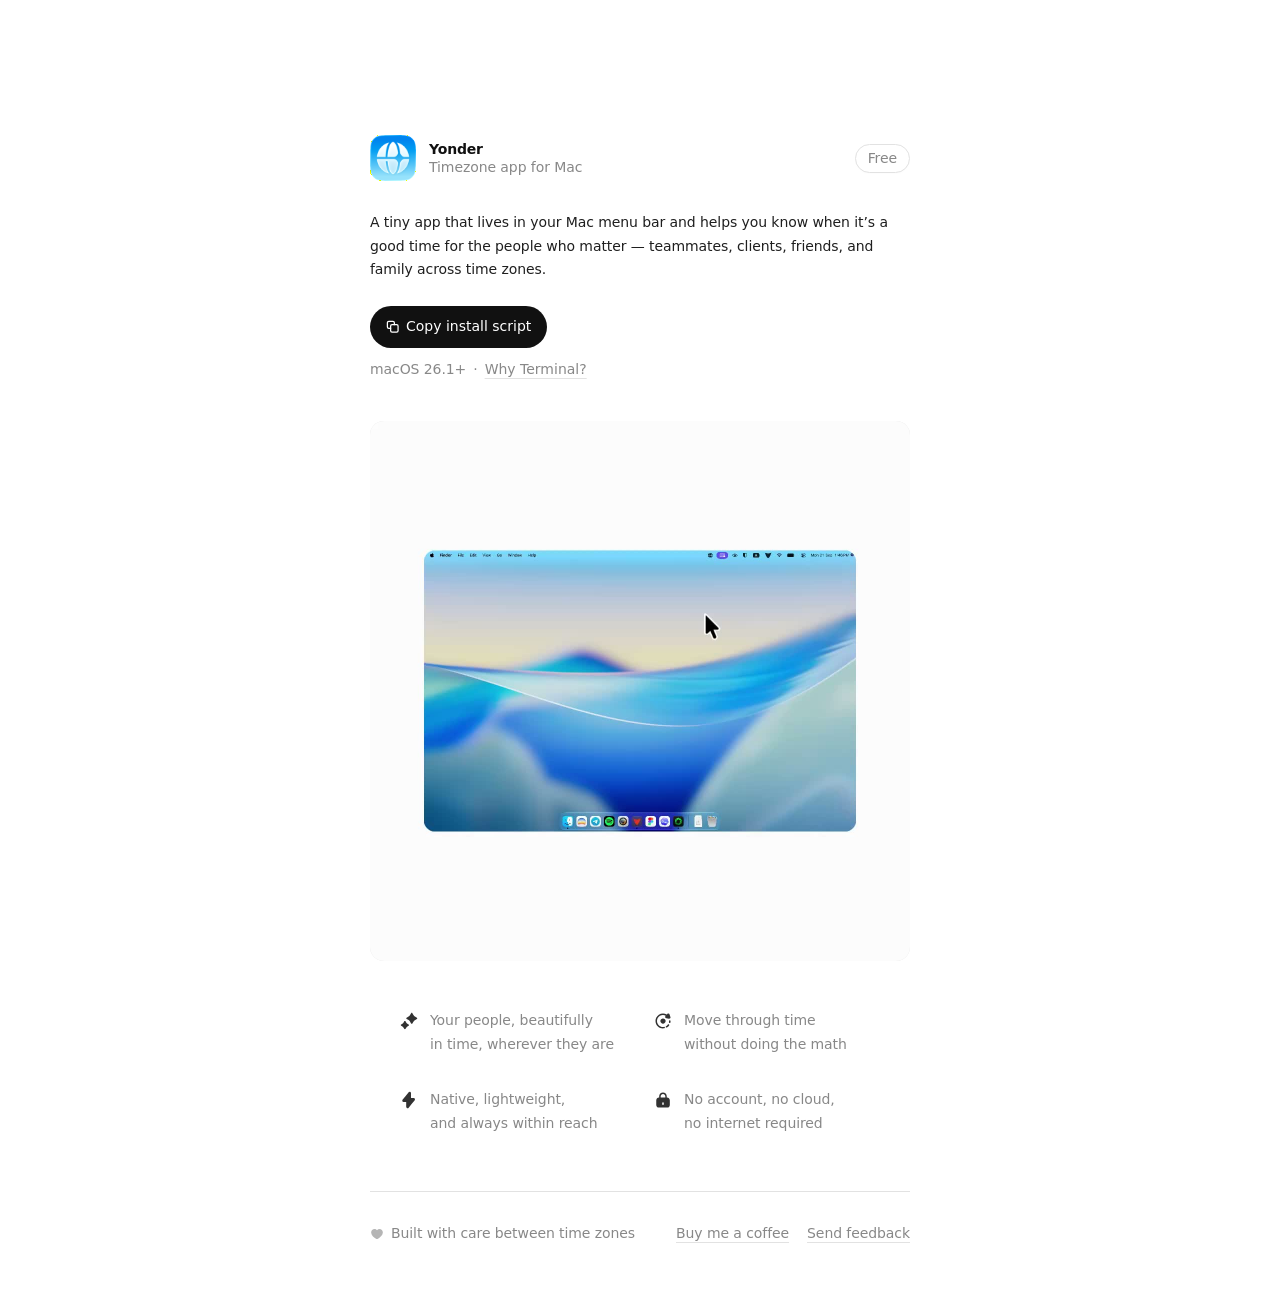
==== index.html @ a7ecd8b9 "Replace landing with portfolio-style design and optimized demo" ====
<!DOCTYPE html>
<html lang="en" data-feed="filled" data-links="inline" data-cw="same" data-personality="sprinkled">
<head>
<meta charset="UTF-8" />
<meta name="viewport" content="width=device-width, initial-scale=1" />
<title>Yonder — timezone app for Mac</title>
<meta name="description" content="A tiny app that lives in your Mac menu bar and helps you know when it's a good time for the people who matter — teammates, clients, friends, and family across time zones." />

<!-- Open Graph -->
<meta property="og:type" content="website" />
<meta property="og:title" content="Yonder — timezone app for Mac" />
<meta property="og:description" content="World clocks, made beautiful and human. Native Mac menu bar app for staying in sync across time zones." />
<meta property="og:image" content="web-preview.png" />
<meta property="og:image:width" content="1200" />
<meta property="og:image:height" content="630" />

<!-- Twitter / X card -->
<meta name="twitter:card" content="summary_large_image" />
<meta name="twitter:title" content="Yonder — timezone app for Mac" />
<meta name="twitter:description" content="World clocks, made beautiful and human. Native Mac menu bar app for staying in sync across time zones." />
<meta name="twitter:image" content="web-preview.png" />
<link rel="icon" href="logo.png" type="image/png" />
<link rel="stylesheet" href="alternative.css?v=12" />
<script>document.documentElement.classList.add("js");</script>
</head>
<body>
<main class="page" data-screen-label="Yonder">
<div class="col">
<header class="id reveal">
<div class="avatar-wrap"><img class="avatar yonder-icon" src="logo.png" width="46" height="46" alt="" /></div>
<div class="id-text"><h1 class="id-name">Yonder</h1><span class="id-role">Timezone app for Mac</span></div>
<span class="price-chip" aria-label="Free app">Free</span>
</header>
<section class="intro reveal" data-delay="60">
<p>A tiny app that lives in your Mac menu bar and helps you know when it’s a good time for the people who matter — teammates, clients, friends, and family across time zones.</p>
<div class="contact">
<button class="btn install-copy" id="brew-pill-hero" aria-label="Copy Yonder install script" aria-describedby="install-help"><span class="install-icon" aria-hidden="true"><svg class="copy-icon" viewBox="0 0 14 14" fill="none" stroke="currentColor" stroke-width="1.35" stroke-linecap="round" stroke-linejoin="round"><rect x="5" y="5" width="8" height="8" rx="1.5"/><path d="M9 5V3a1.5 1.5 0 0 0-1.5-1.5H3A1.5 1.5 0 0 0 1.5 3v4.5A1.5 1.5 0 0 0 3 9h2"/></svg><svg class="terminal-icon" viewBox="0 0 16 16" fill="none" stroke="currentColor" stroke-width="1.4" stroke-linecap="round" stroke-linejoin="round"><rect x="1.5" y="2.5" width="13" height="11" rx="2"/><path d="m4 6 2 2-2 2m4 0h3"/></svg></span><span id="copy-label">Copy install script</span></button>

</div>
<div class="install-help" id="install-help"><span>macOS 26.1+</span><span class="install-meta-divider" aria-hidden="true">·</span><span class="install-tip-host tip-host"><button class="install-tip-trigger" id="install-tip-trigger" type="button" aria-expanded="false" aria-controls="install-tip">Why Terminal?</button><span class="tip install-tip" id="install-tip" role="tooltip" aria-hidden="true"><span class="tip-line">Installs Yonder directly</span><span class="tip-line">and verifies the download</span></span></span></div>
<p class="sr-only" id="copy-status" role="status" aria-live="polite"></p>
<pre class="install-fallback" id="install-fallback" hidden tabindex="0" aria-label="Installation script"></pre>
</section>
</div>
<section class="feed-wrap reveal" data-delay="140" aria-label="Yonder in action">
<div class="thumb yonder-demo"><video id="yonder-demo" muted loop playsinline preload="none" poster="alternative-assets/poster.jpg?v=2" width="1080" height="1080" ><source data-src="alternative-assets/yonder-demo.mp4?v=3" type="video/mp4" /></video><button class="video-control" id="video-control" type="button" aria-label="Pause video"><span class="video-control-disc" aria-hidden="true"><svg class="pause-icon" viewBox="0 0 24 24" fill="currentColor"><rect x="7" y="5" width="3.5" height="14" rx="1"/><rect x="13.5" y="5" width="3.5" height="14" rx="1"/></svg><svg class="play-icon" viewBox="0 0 24 24" fill="currentColor"><path d="m8.5 5 10.5 7-10.5 7Z"/></svg></span></button></div>
</section>
<section class="col yonder-qualities" id="features" aria-label="Features">
<div class="yonder-quality"><svg class="feature-icon feature-icon--sparkles" viewBox="0 0 24 24" fill="none" aria-hidden="true"><g class="sparkle sparkle-0"><path d="M15.6 15.7C15.2 15.7 14.9 15.5 14.7 15.2L13.5 13.1C13 12 12 11 10.9 10.4L8.80005 9.2C8.50005 9.1 8.30005 8.7 8.30005 8.4C8.30005 8 8.50005 7.7 8.80005 7.5L10.9 6.3C12 5.7 13 4.8 13.6 3.6L14.8 1.5C14.9 1.2 15.3 1 15.6 1C16 1 16.3 1.2 16.5 1.5L17.7 3.6C18.3 4.7 19.3 5.7 20.4 6.3L22.5 7.5C22.8 7.7 23 8 23 8.4C23 8.8 22.8 9.1 22.5 9.3L20.4 10.5C19.3 11.1 18.3 12.1 17.7 13.2L16.5 15.3C16.3 15.5 16 15.7 15.6 15.7Z" fill="black"/></g><g class="sparkle sparkle-1"><path d="M6.5 22.9998C6.1 22.9998 5.8 22.7998 5.6 22.4998L5 21.2998C4.5 20.2998 3.7 19.4998 2.7 18.9998L1.5 18.3998C1.2 18.1998 1 17.7998 1 17.4998C1 17.0998 1.2 16.7998 1.5 16.5998L2.7 15.9998C3.7 15.4998 4.5 14.6998 5 13.6998L5.6 12.4998C6 11.8998 7 11.8998 7.4 12.4998L8 13.6998C8.5 14.6998 9.3 15.4998 10.3 15.9998L11.5 16.5998C11.8 16.7998 12 17.0998 12 17.4998C12 17.8998 11.8 18.1998 11.5 18.3998L10.4 18.9998C9.4 19.4998 8.6 20.2998 8.1 21.2998L7.5 22.4998C7.2 22.7998 6.9 22.9998 6.5 22.9998Z" fill="black"/></g></svg><p>Your people, beautifully<br> in time, wherever they are</p></div>
<div class="yonder-quality"><svg class="feature-icon feature-icon--time" viewBox="0 0 24 24" fill="none" aria-hidden="true"><g class="time-orbit"><path d="M19.9 9.0001C20 9.0001 20.1 9.0001 20.2 9.0001C20.7 9.0001 21.2 8.8001 21.6 8.4001C22 7.9001 22.1 7.3001 21.9 6.6001L20.8 3.2001C20.6 2.6001 20.1 2.1001 19.4 2.0001C18.8 1.9001 18.1 2.1001 17.7 2.6001L17.1 3.3001C15.5 2.5001 13.8 2.0001 12 2.0001C6.5 2.0001 2 6.5001 2 12.0001C2 17.5001 6.5 22.0001 12 22.0001C12.6 22.0001 13.2 21.9001 13.8 21.8001C14.3 21.7001 14.7 21.2001 14.6 20.6001C14.5 20.1001 14 19.7001 13.4 19.8001C13 20.0001 12.5 20.0001 12 20.0001C7.6 20.0001 4 16.4001 4 12.0001C4 7.6001 7.6 4.0001 12 4.0001C13.3 4.0001 14.6 4.3001 15.7 4.9001L15.3 5.4001C14.9 5.9001 14.7 6.6001 15 7.2001C15.3 7.8001 15.8 8.3001 16.4 8.4001L19.9 9.0001Z" fill="black"/><path d="M20.9999 11C20.3999 11 19.9999 11.4 19.9999 12C19.9999 12.5 19.9999 13 19.8999 13.5C19.7999 14 20.1999 14.6 20.6999 14.7C20.7999 14.7 20.7999 14.7 20.8999 14.7C21.3999 14.7 21.7999 14.4 21.8999 13.9C21.9999 13.3 22.0999 12.7 22.0999 12.1C21.9999 11.4 21.5999 11 20.9999 11Z" fill="black"/><path d="M18.5 16.6001C17.9 17.5001 17 18.3001 16 18.9001C15.5 19.2001 15.4 19.8001 15.7 20.3001C15.9 20.6001 16.2 20.8001 16.6 20.8001C16.8 20.8001 17 20.8001 17.1 20.7001C18.3 20.0001 19.4 19.0001 20.2 17.9001C20.5 17.4001 20.4 16.8001 20 16.5001C19.5 16.0001 18.9 16.1001 18.5 16.6001Z" fill="black"/></g><path d="M12 15.5C13.933 15.5 15.5 13.933 15.5 12C15.5 10.067 13.933 8.5 12 8.5C10.067 8.5 8.5 10.067 8.5 12C8.5 13.933 10.067 15.5 12 15.5Z" fill="black"/></svg><p>Move through time<br> without doing the math</p></div>
<div class="yonder-quality"><svg class="feature-icon feature-icon--flash" viewBox="0 0 24 24" fill="none" aria-hidden="true"><g class="flash-bolt"><path fill-rule="evenodd" clip-rule="evenodd" d="M14.6525 2.81776C14.6525 1.99328 14.155 1.34074 13.475 1.09898C12.8099 0.862554 12.0043 1.04272 11.521 1.71456L8.88041 4.991L6.73184 7.59138L3.34108 11.8102C3.31464 11.8431 3.29032 11.8776 3.26825 11.9136C2.91604 12.4874 2.94168 13.1651 3.16623 13.6773C3.39716 14.2041 3.93231 14.7392 4.73551 14.7392H8.24521V21.1538C8.24521 21.9993 8.76193 22.6335 9.43913 22.8818C10.084 23.1182 10.8382 22.9996 11.4143 22.5303C11.4696 22.4852 11.52 22.4343 11.5645 22.3785L16.2753 16.4718L18.3212 13.9718L18.3349 13.9546L19.6673 12.2512C19.6906 12.2215 19.7122 12.1904 19.732 12.1582C20.0842 11.5843 20.0585 10.9066 19.834 10.3944C19.603 9.86766 19.0679 9.3325 18.2647 9.3325H14.6525V2.81776Z" fill="black"/></g></svg><p>Native, lightweight,<br> and always within reach</p></div>
<div class="yonder-quality"><svg class="feature-icon feature-icon--lock" viewBox="0 0 24 24" fill="none" aria-hidden="true"><g class="lock-body"><path d="M17.4 8.5H17V7.1C17.1 4.3 14.8 2 12 2C9.2 2 6.9 4.3 6.9 7.1V8.6H6.6C4.6 8.6 3 10.2 3 12.2V18.5C3 20.5 4.6 22.1 6.6 22.1H17.5C19.5 22.1 21.1 20.5 21.1 18.5V12.2C21 10.1 19.4 8.5 17.4 8.5ZM8.9 7.1C8.9 5.4 10.3 4 12 4C13.7 4 15.1 5.4 15.1 7.1V8.6H8.9V7.1Z" fill="black"/><g class="lock-key"><path d="M12 18.7001C11.4 18.7001 11 18.3001 11 17.7001V16.1001C11 15.5001 11.4 15.1001 12 15.1001C12.6 15.1001 13 15.5001 13 16.1001V17.7001C13 18.3001 12.6 18.7001 12 18.7001Z" fill="white"/></g></g></svg><p>No account, no cloud,<br> no internet required</p></div>
</section>
<footer class="foot reveal" data-delay="180"><div class="foot-row"><span class="foot-note"><span class="foot-heart" aria-hidden="true"></span>Built with care between time zones</span><nav class="foot-links"><a href="https://web.tribute.tg/d/KLr" target="_blank" rel="noopener">Buy me a coffee</a><a href="mailto:yonder.app@proton.me?subject=Yonder%20feedback">Send feedback</a></nav></div></footer>
</main>
<script defer src="alternative-analytics.js?v=1"></script>
<script defer src="alternative.js?v=12"></script>
</body></html>
---- alternative.css ----
/* Yonder: portfolio typography and interactions, without unused portfolio surfaces. */
:root{--bg:#ffffff;--ink:#111111;--muted:#888888;--line:#e2e2e2;--fs:14px;--col:540px;--feed-w:1200px;--hero-w:calc(var(--feed-w) * 0.85);--pad:24px;--r:14px;--ease:cubic-bezier(.32,.72,.32,1);--font:ui-sans-serif, system-ui, -apple-system, "Segoe UI", sans-serif;--mono:ui-monospace, "SF Mono", "JetBrains Mono", Menlo, Consolas, monospace}
.tip-host{display:inline-block;position:relative}
.tip{position:absolute;bottom:calc(100% + 6px);left:50%;transform:translateX(-50%) translateY(4px);background:var(--ink);color:var(--bg);padding:3px 9px;border-radius:6px;font-size:.857em;width:max-content;text-align:left;opacity:0;pointer-events:none;transition:opacity .15s, transform .15s;z-index:20;line-height:1.5}
.tip-line{display:block;white-space:nowrap}
*{box-sizing:border-box}
html{-webkit-text-size-adjust:100%;overflow-x:clip}
body{margin:0;overflow-x:clip;background:var(--bg);color:var(--ink);font-family:var(--font);font-size:var(--fs);line-height:1.68;font-weight:400;letter-spacing:-0.006em;-webkit-font-smoothing:antialiased;text-rendering:optimizeLegibility;text-wrap:pretty}
::selection{background:color-mix(in srgb, var(--ink) 10%, transparent)}
a{color:inherit}
:where(a, button):focus-visible{outline:2px solid var(--ink);outline-offset:3px}
.page{width:100%;max-width:var(--feed-w);margin-inline:auto;padding:clamp(88px, 15vh, 168px) var(--pad) 0}
.col{max-width:var(--col);margin-inline:auto}
.id{display:flex;align-items:center;gap:13px;margin-bottom:30px}
.avatar-wrap{position:relative;flex:none}
.avatar{width:46px;height:46px;border-radius:50%;object-fit:cover;background:var(--line);display:block;box-shadow:0 0 0 .5px var(--line), 0 1px 2px rgba(0,0,0,.05)}
.id-text{display:flex;flex-direction:column;gap:0;line-height:1.3}
.id-name{margin:0;font-size:var(--fs);font-weight:600;letter-spacing:-0.012em;white-space:nowrap}
.id-role{color:var(--muted);overflow:hidden;height:1.3em}
.intro{display:flex;flex-direction:column;gap:17px}
.intro p{margin:0}
.intro p.lead{color:var(--ink)}
.intro p:not(.lead){color:color-mix(in oklab, var(--ink) 86%, var(--muted))}
.contact{margin-top:24px;display:flex;align-items:center;gap:12px;flex-wrap:wrap}
.btn{appearance:none;font:inherit;font-weight:500;color:var(--bg);background:var(--ink);border:0;border-radius:999px;padding:9px 16px;cursor:pointer;display:inline-flex;align-items:center;gap:7px;text-decoration:none;white-space:nowrap;transition:transform .14s var(--ease), background .18s}
.btn:hover{background:color-mix(in oklab, var(--ink) 88%, black)}
.btn:active{transform:scale(.97)}
.thumb{width:100%;aspect-ratio:4/3;max-width:var(--hero-w);margin-inline:auto;border-radius:var(--r);background:repeating-linear-gradient(135deg,
      color-mix(in oklab, var(--ink) 3.5%, transparent) 0 1px,
      transparent 1px 11px),
    var(--line);border:none;display:flex;align-items:center;justify-content:center;color:var(--muted);font-family:var(--mono);letter-spacing:0.02em;overflow:hidden;transition:transform .25s var(--ease), box-shadow .25s var(--ease)}
.foot{display:flex;flex-direction:column;gap:18px;max-width:var(--col);margin-inline:auto}
.foot-row{display:flex;align-items:center;justify-content:space-between;gap:16px}
.foot-links{display:flex;gap:18px;flex-wrap:wrap;align-items:center}
.foot-links a:hover{color:var(--ink);text-decoration-color:var(--ink)}
@media (prefers-reduced-motion: no-preference){
.js .reveal{opacity:0;transform:translateY(8px)}
.js .reveal.in{opacity:1;transform:none;transition:opacity .6s var(--ease), transform .6s var(--ease)}
}
@media (max-width: 480px){
:root{--pad:20px}
body{text-wrap:wrap}
}
html{font-size:14px;font-family:var(--font);line-height:1.68;font-feature-settings:normal}
body{font-feature-settings:normal}
.yonder-icon{border-radius:11px;background:transparent;box-shadow:none}
.yonder-demo{max-width:var(--col);aspect-ratio:1;background:var(--line)}
.yonder-demo video{display:block;width:100%;height:100%;object-fit:contain;cursor:default}
.yonder-qualities{margin-top:48px;display:grid}
.yonder-quality{display:flex}
.feature-icon{width:18px;height:18px;margin-top:3px;flex:none;overflow:visible;opacity:.8}
.yonder-quality p{margin:0;color:var(--muted);font:inherit}
.foot{border-top:1px solid var(--line)}
@media(max-width:480px){
.yonder-qualities{gap:24px 16px}
.yonder-quality{gap:8px}
.foot-row{align-items:flex-start}
.foot-links{gap:12px;justify-content:flex-end}
}
.id-role,.foot-note{color:var(--muted)}
.install-help{font-size:var(--fs);color:var(--muted)}
.contact .btn{min-height:42px}
.contact .btn:disabled{cursor:wait}
.sr-only{position:absolute;width:1px;height:1px;padding:0;margin:-1px;overflow:hidden;clip-path:inset(50%);white-space:nowrap;border:0}
.install-fallback{max-width:100%;padding:14px;background:var(--line);border-radius:var(--r);white-space:pre-wrap;overflow-wrap:anywhere;font:var(--fs)/1.6 var(--mono)}
.foot-links a{display:inline-flex;align-items:center;min-height:36px}
@media(max-width:380px){
.yonder-qualities{grid-template-columns:1fr}
.foot-row{flex-wrap:wrap}
.foot-links{justify-content:flex-start}
}
.install-copy{overflow:hidden;max-width:100%;transition:background .18s,transform .14s var(--ease),width .32s var(--ease)}
.install-icon{position:relative;width:13px;height:13px;flex:none}
.install-icon svg{position:absolute;inset:0;width:13px;height:13px;transition:opacity .3s,filter .3s,transform .3s var(--ease)}
.terminal-icon{opacity:0;filter:blur(2px);transform:scale(.25)}
.install-copy.is-copied .copy-icon{opacity:0;filter:blur(2px);transform:scale(.25)}
.install-copy.is-copied .terminal-icon{opacity:1;filter:blur(0);transform:scale(1)}
#copy-label{display:block;white-space:nowrap}
.intro .install-help{margin-top:-7px;font-size:var(--fs);color:var(--muted)}
.install-tip-host{position:relative;display:inline-block}
.install-tip-trigger{appearance:none;border:0;background:none;padding:0;font:inherit;color:inherit;cursor:pointer;text-decoration:underline;text-underline-offset:4px;text-decoration-thickness:1px;text-decoration-color:var(--line);transition:color .18s,text-decoration-color .4s ease}
.install-tip-trigger:hover,.install-tip-trigger[aria-expanded="true"]{color:var(--ink);text-decoration-color:var(--ink)}
.yonder-demo{position:relative}
.video-control{position:absolute;inset:0;width:100%;height:100%;display:block;appearance:none;border:0;padding:0;background:transparent;cursor:pointer;border-radius:inherit;z-index:1}
.video-control-disc{position:absolute;top:14px;left:14px;display:grid;place-items:center;width:40px;height:40px;border:1px solid #ffffff40;border-radius:50%;background:#ffffff12;backdrop-filter:blur(18px) saturate(1.3);-webkit-backdrop-filter:blur(18px) saturate(1.3);color:#fff;box-shadow:0 1px 5px #0000000a;opacity:0;transform:scale(.85);transition:opacity .2s,transform .3s var(--ease)}
.video-control svg{grid-area:1/1;position:static;display:block;width:20px;height:20px;transition:opacity .2s,transform .3s var(--ease),filter .2s}
.video-control .play-icon{opacity:0;transform:scale(.3);filter:blur(2px)}
.yonder-demo:hover .video-control-disc,.video-control:focus-visible .video-control-disc,.video-control.is-paused .video-control-disc{opacity:1;transform:scale(1)}
.video-control:active .video-control-disc{transform:scale(.9)}
.video-control.is-paused .play-icon{opacity:1;transform:scale(1);filter:blur(0)}
.video-control.is-paused .pause-icon{opacity:0;transform:scale(.3);filter:blur(2px)}
.foot .foot-row{flex-wrap:wrap}
.foot-note{display:inline-flex;align-items:center;gap:7px;white-space:nowrap;font-size:var(--fs)}
.foot-heart{width:14px;height:14px;flex:none;background:#b5b5b5;mask:url('icons/Like.svg') center/contain no-repeat;-webkit-mask:url('icons/Like.svg') center/contain no-repeat;transform-origin:center;animation:heartbeat 2.4s ease-in-out infinite}
.foot-links a{color:var(--muted);text-decoration:underline;text-underline-offset:4px;text-decoration-thickness:1px;text-decoration-color:var(--line);transition:color .18s,text-decoration-color .4s ease}
@media(hover:none){
.video-control-disc{opacity:1;transform:scale(1)}
}
@media(prefers-reduced-motion:reduce){
.install-copy,.install-icon svg,#copy-label,.video-control-disc,.video-control svg,.foot-heart{transition:none!important}
}
@keyframes heartbeat{0%,42%,100%{transform:scale(1)}10%{transform:scale(1.25)}20%{transform:scale(.96)}30%{transform:scale(1.17)}}
@media(prefers-reduced-motion:reduce){
.role-slide{transition:none}
.foot-heart{animation:none}
}
.price-chip{margin-left:auto;align-self:center;padding:3px 12px;border:1px solid var(--line);border-radius:999px;color:var(--muted);font-size:var(--fs);line-height:1.5;background:var(--bg);box-shadow:0 1px 2px #00000003;white-space:nowrap}
.install-meta-divider{margin:0 7px;color:var(--muted)}
.intro .contact{margin-top:7px}
.feed-wrap{margin-top:40px}
.foot{margin-top:56px;padding:24px 0 40px}
.foot .foot-row{gap:12px 20px}
.install-tip-host.tip-host > .tip{top:calc(100% + 8px);bottom:auto;left:50%;max-width:calc(100vw - 32px);opacity:0;transform:translateX(calc(-50% + var(--tip-shift,0px))) translateY(-4px)}
.install-tip-host.tip-host > .tip.is-visible{opacity:1;transform:translateX(calc(-50% + var(--tip-shift,0px))) translateY(0)}
@media(max-width:600px){
.page{padding-top:48px}
.id{margin-bottom:24px;gap:12px}
.price-chip{padding:3px 11px}
.intro{gap:16px}
.intro .contact{margin-top:8px}
.contact .btn{min-height:44px}
.intro .install-help{margin-top:-6px}
.feed-wrap{margin-top:32px}
.yonder-quality br{display:none}
.foot{margin-top:36px;padding:24px 0 32px}
.foot .foot-row{flex-direction:column;align-items:flex-start;gap:12px}
.foot-links{gap:20px;justify-content:flex-start}
.foot-links a{min-height:40px}
.foot-note{white-space:normal}
.video-control-disc{top:12px;left:12px}
}
@media(max-width:350px){
.page{padding-inline:16px}
.id{gap:10px}
.price-chip{padding-inline:9px}
}
.yonder-qualities{max-width:480px;grid-template-columns:repeat(2,minmax(0,1fr));gap:32px 28px;justify-items:center;margin-inline:auto}
.yonder-quality{width:100%;flex-direction:row;align-items:flex-start;text-align:left;gap:12px}
.yonder-quality .feature-icon{margin-top:3px;width:18px;height:18px}
.yonder-quality p{max-width:none;text-wrap:pretty}
@media(max-width:600px){
.yonder-qualities{max-width:360px;grid-template-columns:repeat(2,minmax(0,1fr));gap:28px 20px;margin-top:36px}
.yonder-quality{flex-direction:column;align-items:center;text-align:center;gap:10px}
.yonder-quality .feature-icon{margin-top:0;width:20px;height:20px}
.yonder-quality p{max-width:22ch;line-height:1.6;text-wrap:balance}
}
@media(max-width:350px){
.yonder-qualities{gap:24px 16px}
}
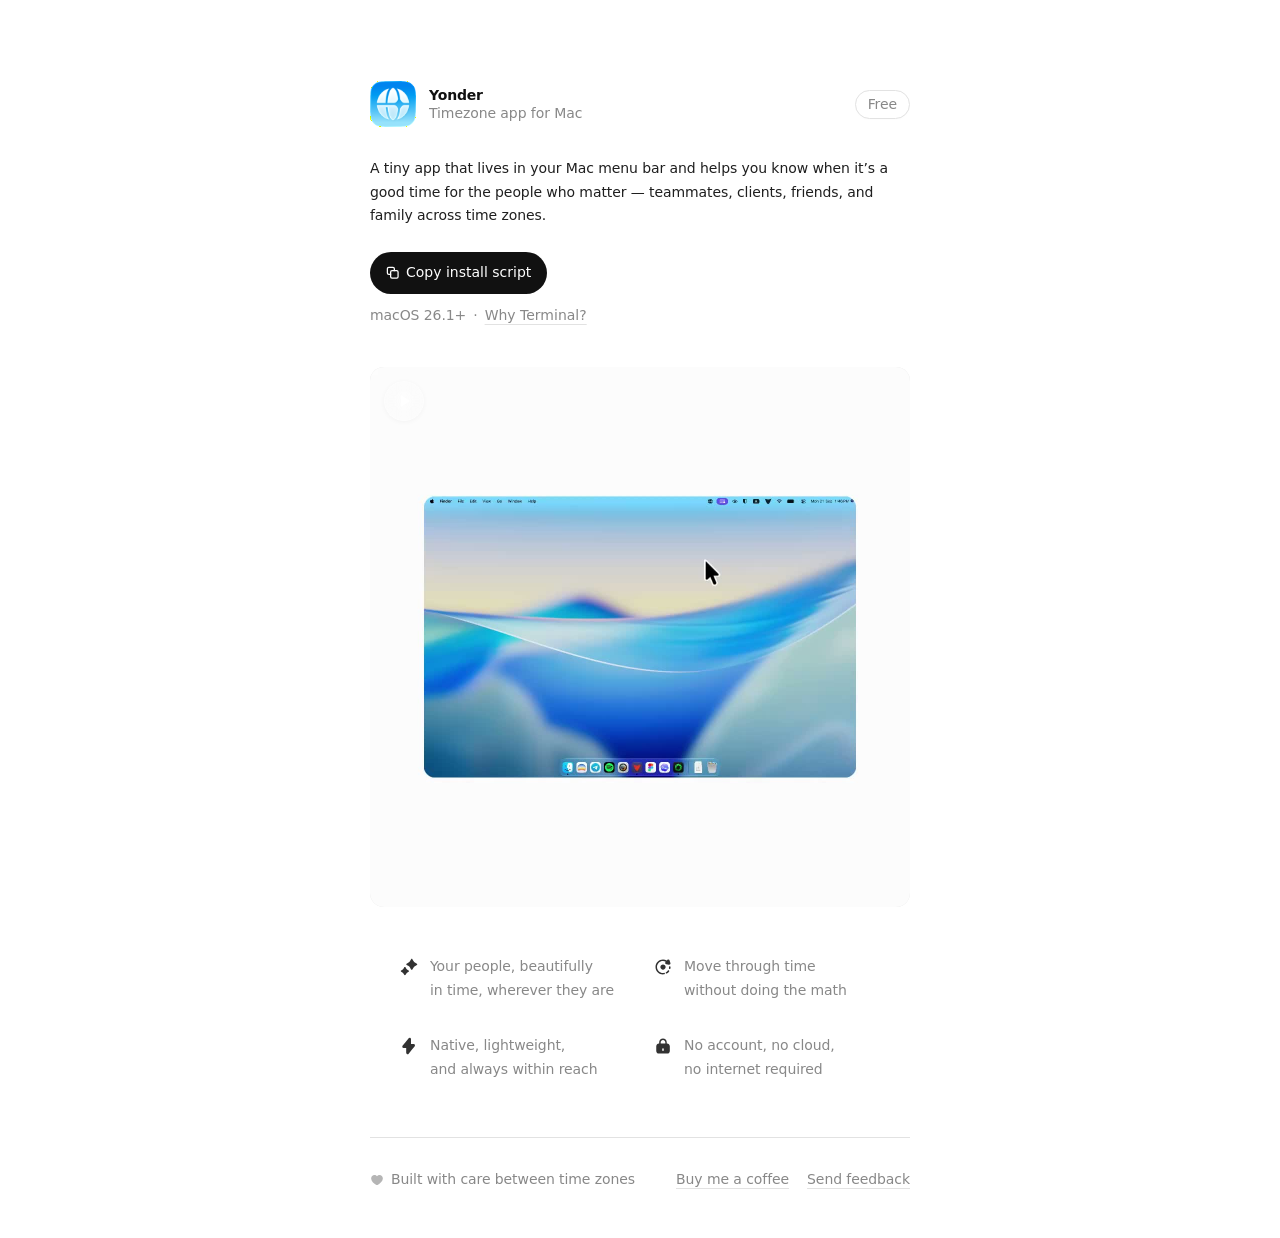
==== commit e26fd611: "Refine landing spacing and Safari playback" ====
--- a/index.html
+++ b/index.html
@@ -1,58 +1,109 @@
 <!DOCTYPE html>
-<html lang="en" data-feed="filled" data-links="inline" data-cw="same" data-personality="sprinkled">
-<head>
-<meta charset="UTF-8" />
-<meta name="viewport" content="width=device-width, initial-scale=1" />
-<title>Yonder — timezone app for Mac</title>
-<meta name="description" content="A tiny app that lives in your Mac menu bar and helps you know when it's a good time for the people who matter — teammates, clients, friends, and family across time zones." />
-
-<!-- Open Graph -->
-<meta property="og:type" content="website" />
-<meta property="og:title" content="Yonder — timezone app for Mac" />
-<meta property="og:description" content="World clocks, made beautiful and human. Native Mac menu bar app for staying in sync across time zones." />
-<meta property="og:image" content="web-preview.png" />
-<meta property="og:image:width" content="1200" />
-<meta property="og:image:height" content="630" />
-
-<!-- Twitter / X card -->
-<meta name="twitter:card" content="summary_large_image" />
-<meta name="twitter:title" content="Yonder — timezone app for Mac" />
-<meta name="twitter:description" content="World clocks, made beautiful and human. Native Mac menu bar app for staying in sync across time zones." />
-<meta name="twitter:image" content="web-preview.png" />
-<link rel="icon" href="logo.png" type="image/png" />
-<link rel="stylesheet" href="alternative.css?v=12" />
-<script>document.documentElement.classList.add("js");</script>
-</head>
-<body>
-<main class="page" data-screen-label="Yonder">
-<div class="col">
-<header class="id reveal">
-<div class="avatar-wrap"><img class="avatar yonder-icon" src="logo.png" width="46" height="46" alt="" /></div>
-<div class="id-text"><h1 class="id-name">Yonder</h1><span class="id-role">Timezone app for Mac</span></div>
-<span class="price-chip" aria-label="Free app">Free</span>
-</header>
-<section class="intro reveal" data-delay="60">
-<p>A tiny app that lives in your Mac menu bar and helps you know when it’s a good time for the people who matter — teammates, clients, friends, and family across time zones.</p>
-<div class="contact">
-<button class="btn install-copy" id="brew-pill-hero" aria-label="Copy Yonder install script" aria-describedby="install-help"><span class="install-icon" aria-hidden="true"><svg class="copy-icon" viewBox="0 0 14 14" fill="none" stroke="currentColor" stroke-width="1.35" stroke-linecap="round" stroke-linejoin="round"><rect x="5" y="5" width="8" height="8" rx="1.5"/><path d="M9 5V3a1.5 1.5 0 0 0-1.5-1.5H3A1.5 1.5 0 0 0 1.5 3v4.5A1.5 1.5 0 0 0 3 9h2"/></svg><svg class="terminal-icon" viewBox="0 0 16 16" fill="none" stroke="currentColor" stroke-width="1.4" stroke-linecap="round" stroke-linejoin="round"><rect x="1.5" y="2.5" width="13" height="11" rx="2"/><path d="m4 6 2 2-2 2m4 0h3"/></svg></span><span id="copy-label">Copy install script</span></button>
-
-</div>
-<div class="install-help" id="install-help"><span>macOS 26.1+</span><span class="install-meta-divider" aria-hidden="true">·</span><span class="install-tip-host tip-host"><button class="install-tip-trigger" id="install-tip-trigger" type="button" aria-expanded="false" aria-controls="install-tip">Why Terminal?</button><span class="tip install-tip" id="install-tip" role="tooltip" aria-hidden="true"><span class="tip-line">Installs Yonder directly</span><span class="tip-line">and verifies the download</span></span></span></div>
-<p class="sr-only" id="copy-status" role="status" aria-live="polite"></p>
-<pre class="install-fallback" id="install-fallback" hidden tabindex="0" aria-label="Installation script"></pre>
-</section>
-</div>
-<section class="feed-wrap reveal" data-delay="140" aria-label="Yonder in action">
-<div class="thumb yonder-demo"><video id="yonder-demo" muted loop playsinline preload="none" poster="alternative-assets/poster.jpg?v=2" width="1080" height="1080" ><source data-src="alternative-assets/yonder-demo.mp4?v=3" type="video/mp4" /></video><button class="video-control" id="video-control" type="button" aria-label="Pause video"><span class="video-control-disc" aria-hidden="true"><svg class="pause-icon" viewBox="0 0 24 24" fill="currentColor"><rect x="7" y="5" width="3.5" height="14" rx="1"/><rect x="13.5" y="5" width="3.5" height="14" rx="1"/></svg><svg class="play-icon" viewBox="0 0 24 24" fill="currentColor"><path d="m8.5 5 10.5 7-10.5 7Z"/></svg></span></button></div>
-</section>
-<section class="col yonder-qualities" id="features" aria-label="Features">
-<div class="yonder-quality"><svg class="feature-icon feature-icon--sparkles" viewBox="0 0 24 24" fill="none" aria-hidden="true"><g class="sparkle sparkle-0"><path d="M15.6 15.7C15.2 15.7 14.9 15.5 14.7 15.2L13.5 13.1C13 12 12 11 10.9 10.4L8.80005 9.2C8.50005 9.1 8.30005 8.7 8.30005 8.4C8.30005 8 8.50005 7.7 8.80005 7.5L10.9 6.3C12 5.7 13 4.8 13.6 3.6L14.8 1.5C14.9 1.2 15.3 1 15.6 1C16 1 16.3 1.2 16.5 1.5L17.7 3.6C18.3 4.7 19.3 5.7 20.4 6.3L22.5 7.5C22.8 7.7 23 8 23 8.4C23 8.8 22.8 9.1 22.5 9.3L20.4 10.5C19.3 11.1 18.3 12.1 17.7 13.2L16.5 15.3C16.3 15.5 16 15.7 15.6 15.7Z" fill="black"/></g><g class="sparkle sparkle-1"><path d="M6.5 22.9998C6.1 22.9998 5.8 22.7998 5.6 22.4998L5 21.2998C4.5 20.2998 3.7 19.4998 2.7 18.9998L1.5 18.3998C1.2 18.1998 1 17.7998 1 17.4998C1 17.0998 1.2 16.7998 1.5 16.5998L2.7 15.9998C3.7 15.4998 4.5 14.6998 5 13.6998L5.6 12.4998C6 11.8998 7 11.8998 7.4 12.4998L8 13.6998C8.5 14.6998 9.3 15.4998 10.3 15.9998L11.5 16.5998C11.8 16.7998 12 17.0998 12 17.4998C12 17.8998 11.8 18.1998 11.5 18.3998L10.4 18.9998C9.4 19.4998 8.6 20.2998 8.1 21.2998L7.5 22.4998C7.2 22.7998 6.9 22.9998 6.5 22.9998Z" fill="black"/></g></svg><p>Your people, beautifully<br> in time, wherever they are</p></div>
-<div class="yonder-quality"><svg class="feature-icon feature-icon--time" viewBox="0 0 24 24" fill="none" aria-hidden="true"><g class="time-orbit"><path d="M19.9 9.0001C20 9.0001 20.1 9.0001 20.2 9.0001C20.7 9.0001 21.2 8.8001 21.6 8.4001C22 7.9001 22.1 7.3001 21.9 6.6001L20.8 3.2001C20.6 2.6001 20.1 2.1001 19.4 2.0001C18.8 1.9001 18.1 2.1001 17.7 2.6001L17.1 3.3001C15.5 2.5001 13.8 2.0001 12 2.0001C6.5 2.0001 2 6.5001 2 12.0001C2 17.5001 6.5 22.0001 12 22.0001C12.6 22.0001 13.2 21.9001 13.8 21.8001C14.3 21.7001 14.7 21.2001 14.6 20.6001C14.5 20.1001 14 19.7001 13.4 19.8001C13 20.0001 12.5 20.0001 12 20.0001C7.6 20.0001 4 16.4001 4 12.0001C4 7.6001 7.6 4.0001 12 4.0001C13.3 4.0001 14.6 4.3001 15.7 4.9001L15.3 5.4001C14.9 5.9001 14.7 6.6001 15 7.2001C15.3 7.8001 15.8 8.3001 16.4 8.4001L19.9 9.0001Z" fill="black"/><path d="M20.9999 11C20.3999 11 19.9999 11.4 19.9999 12C19.9999 12.5 19.9999 13 19.8999 13.5C19.7999 14 20.1999 14.6 20.6999 14.7C20.7999 14.7 20.7999 14.7 20.8999 14.7C21.3999 14.7 21.7999 14.4 21.8999 13.9C21.9999 13.3 22.0999 12.7 22.0999 12.1C21.9999 11.4 21.5999 11 20.9999 11Z" fill="black"/><path d="M18.5 16.6001C17.9 17.5001 17 18.3001 16 18.9001C15.5 19.2001 15.4 19.8001 15.7 20.3001C15.9 20.6001 16.2 20.8001 16.6 20.8001C16.8 20.8001 17 20.8001 17.1 20.7001C18.3 20.0001 19.4 19.0001 20.2 17.9001C20.5 17.4001 20.4 16.8001 20 16.5001C19.5 16.0001 18.9 16.1001 18.5 16.6001Z" fill="black"/></g><path d="M12 15.5C13.933 15.5 15.5 13.933 15.5 12C15.5 10.067 13.933 8.5 12 8.5C10.067 8.5 8.5 10.067 8.5 12C8.5 13.933 10.067 15.5 12 15.5Z" fill="black"/></svg><p>Move through time<br> without doing the math</p></div>
-<div class="yonder-quality"><svg class="feature-icon feature-icon--flash" viewBox="0 0 24 24" fill="none" aria-hidden="true"><g class="flash-bolt"><path fill-rule="evenodd" clip-rule="evenodd" d="M14.6525 2.81776C14.6525 1.99328 14.155 1.34074 13.475 1.09898C12.8099 0.862554 12.0043 1.04272 11.521 1.71456L8.88041 4.991L6.73184 7.59138L3.34108 11.8102C3.31464 11.8431 3.29032 11.8776 3.26825 11.9136C2.91604 12.4874 2.94168 13.1651 3.16623 13.6773C3.39716 14.2041 3.93231 14.7392 4.73551 14.7392H8.24521V21.1538C8.24521 21.9993 8.76193 22.6335 9.43913 22.8818C10.084 23.1182 10.8382 22.9996 11.4143 22.5303C11.4696 22.4852 11.52 22.4343 11.5645 22.3785L16.2753 16.4718L18.3212 13.9718L18.3349 13.9546L19.6673 12.2512C19.6906 12.2215 19.7122 12.1904 19.732 12.1582C20.0842 11.5843 20.0585 10.9066 19.834 10.3944C19.603 9.86766 19.0679 9.3325 18.2647 9.3325H14.6525V2.81776Z" fill="black"/></g></svg><p>Native, lightweight,<br> and always within reach</p></div>
-<div class="yonder-quality"><svg class="feature-icon feature-icon--lock" viewBox="0 0 24 24" fill="none" aria-hidden="true"><g class="lock-body"><path d="M17.4 8.5H17V7.1C17.1 4.3 14.8 2 12 2C9.2 2 6.9 4.3 6.9 7.1V8.6H6.6C4.6 8.6 3 10.2 3 12.2V18.5C3 20.5 4.6 22.1 6.6 22.1H17.5C19.5 22.1 21.1 20.5 21.1 18.5V12.2C21 10.1 19.4 8.5 17.4 8.5ZM8.9 7.1C8.9 5.4 10.3 4 12 4C13.7 4 15.1 5.4 15.1 7.1V8.6H8.9V7.1Z" fill="black"/><g class="lock-key"><path d="M12 18.7001C11.4 18.7001 11 18.3001 11 17.7001V16.1001C11 15.5001 11.4 15.1001 12 15.1001C12.6 15.1001 13 15.5001 13 16.1001V17.7001C13 18.3001 12.6 18.7001 12 18.7001Z" fill="white"/></g></g></svg><p>No account, no cloud,<br> no internet required</p></div>
-</section>
-<footer class="foot reveal" data-delay="180"><div class="foot-row"><span class="foot-note"><span class="foot-heart" aria-hidden="true"></span>Built with care between time zones</span><nav class="foot-links"><a href="https://web.tribute.tg/d/KLr" target="_blank" rel="noopener">Buy me a coffee</a><a href="mailto:yonder.app@proton.me?subject=Yonder%20feedback">Send feedback</a></nav></div></footer>
-</main>
-<script defer src="alternative-analytics.js?v=1"></script>
-<script defer src="alternative.js?v=12"></script>
-</body></html>+<html lang="en">
+  <head>
+    <meta charset="UTF-8" />
+    <meta name="viewport" content="width=device-width, initial-scale=1" />
+    <title>Yonder — timezone app for Mac</title>
+    <meta name="description" content="A tiny app that lives in your Mac menu bar and helps you know when it's a good time for the people who matter — teammates, clients, friends, and family across time zones." />
+    <!-- Open Graph -->
+    <meta property="og:type" content="website" />
+    <meta property="og:title" content="Yonder — timezone app for Mac" />
+    <meta property="og:description" content="World clocks, made beautiful and human. Native Mac menu bar app for staying in sync across time zones." />
+    <meta property="og:image" content="assets/web-preview.png" />
+    <meta property="og:image:width" content="1200" />
+    <meta property="og:image:height" content="630" />
+    <!-- Twitter / X card -->
+    <meta name="twitter:card" content="summary_large_image" />
+    <meta name="twitter:title" content="Yonder — timezone app for Mac" />
+    <meta name="twitter:description" content="World clocks, made beautiful and human. Native Mac menu bar app for staying in sync across time zones." />
+    <meta name="twitter:image" content="assets/web-preview.png" />
+    <link rel="icon" href="assets/logo.png" type="image/png" />
+    <link rel="stylesheet" href="styles.css?v=16" />
+    <script>document.documentElement.classList.add("js");</script>
+  </head>
+  <body>
+    <main class="page">
+      <div class="col">
+        <header class="id reveal">
+          <div class="avatar-wrap">
+            <img class="avatar yonder-icon" src="assets/logo.png" width="46" height="46" alt="" />
+          </div>
+          <div class="id-text">
+            <h1 class="id-name">Yonder</h1>
+            <span class="id-role">Timezone app for Mac</span>
+          </div>
+          <span class="price-chip" aria-label="Free app">Free</span>
+        </header>
+        <section class="intro reveal" data-delay="60">
+          <p>A tiny app that lives in your Mac menu bar and helps you know when it’s a good time for the people who matter — teammates, clients, friends, and family across time zones.</p>
+          <div class="contact">
+            <button class="btn install-copy" id="install-button" aria-label="Copy Yonder install script" aria-describedby="install-help"><span class="install-icon" aria-hidden="true"><svg class="copy-icon" viewBox="0 0 14 14" fill="none" stroke="currentColor" stroke-width="1.35" stroke-linecap="round" stroke-linejoin="round"><rect x="5" y="5" width="8" height="8" rx="1.5"/><path d="M9 5V3a1.5 1.5 0 0 0-1.5-1.5H3A1.5 1.5 0 0 0 1.5 3v4.5A1.5 1.5 0 0 0 3 9h2"/></svg><svg class="terminal-icon" viewBox="0 0 16 16" fill="none" stroke="currentColor" stroke-width="1.4" stroke-linecap="round" stroke-linejoin="round"><rect x="1.5" y="2.5" width="13" height="11" rx="2"/><path d="m4 6 2 2-2 2m4 0h3"/></svg></span><span id="copy-label">Copy install script</span></button>
+          </div>
+          <div class="install-help" id="install-help"><span>macOS 26.1+</span><span class="install-meta-divider" aria-hidden="true">·</span><span class="install-tip-host tip-host"><button class="install-tip-trigger" id="install-tip-trigger" type="button" aria-expanded="false" aria-controls="install-tip">Why Terminal?</button><span class="tip install-tip" id="install-tip" role="tooltip" aria-hidden="true"><span class="tip-line">Installs Yonder directly</span><span class="tip-line">and verifies the download</span></span></span></div>
+          <p class="sr-only" id="copy-status" role="status" aria-live="polite"></p>
+          <pre class="install-fallback" id="install-fallback" hidden tabindex="0" aria-label="Installation script"></pre>
+        </section>
+      </div>
+      <section class="feed-wrap reveal" data-delay="140" aria-label="Yonder in action">
+        <div class="thumb yonder-demo">
+          <video id="yonder-demo" muted loop playsinline preload="none" data-src="assets/yonder-demo.mp4?v=4" poster="assets/poster.jpg?v=2" width="1080" height="1080"></video>
+          <button class="video-control" id="video-control" type="button" aria-label="Pause video"><span class="video-control-disc" aria-hidden="true"><svg class="pause-icon" viewBox="0 0 24 24" fill="currentColor"><rect x="7" y="5" width="3.5" height="14" rx="1"/><rect x="13.5" y="5" width="3.5" height="14" rx="1"/></svg><svg class="play-icon" viewBox="0 0 24 24" fill="currentColor"><path d="m8.5 5 10.5 7-10.5 7Z"/></svg></span></button>
+        </div>
+      </section>
+      <section class="col yonder-qualities" id="features" aria-label="Features">
+        <div class="yonder-quality">
+          <svg class="feature-icon" viewBox="0 0 24 24" fill="none" aria-hidden="true">
+            <g>
+              <path d="M15.6 15.7C15.2 15.7 14.9 15.5 14.7 15.2L13.5 13.1C13 12 12 11 10.9 10.4L8.80005 9.2C8.50005 9.1 8.30005 8.7 8.30005 8.4C8.30005 8 8.50005 7.7 8.80005 7.5L10.9 6.3C12 5.7 13 4.8 13.6 3.6L14.8 1.5C14.9 1.2 15.3 1 15.6 1C16 1 16.3 1.2 16.5 1.5L17.7 3.6C18.3 4.7 19.3 5.7 20.4 6.3L22.5 7.5C22.8 7.7 23 8 23 8.4C23 8.8 22.8 9.1 22.5 9.3L20.4 10.5C19.3 11.1 18.3 12.1 17.7 13.2L16.5 15.3C16.3 15.5 16 15.7 15.6 15.7Z" fill="black"/>
+            </g>
+            <g>
+              <path d="M6.5 22.9998C6.1 22.9998 5.8 22.7998 5.6 22.4998L5 21.2998C4.5 20.2998 3.7 19.4998 2.7 18.9998L1.5 18.3998C1.2 18.1998 1 17.7998 1 17.4998C1 17.0998 1.2 16.7998 1.5 16.5998L2.7 15.9998C3.7 15.4998 4.5 14.6998 5 13.6998L5.6 12.4998C6 11.8998 7 11.8998 7.4 12.4998L8 13.6998C8.5 14.6998 9.3 15.4998 10.3 15.9998L11.5 16.5998C11.8 16.7998 12 17.0998 12 17.4998C12 17.8998 11.8 18.1998 11.5 18.3998L10.4 18.9998C9.4 19.4998 8.6 20.2998 8.1 21.2998L7.5 22.4998C7.2 22.7998 6.9 22.9998 6.5 22.9998Z" fill="black"/>
+            </g>
+          </svg>
+          <p>Your people, beautifully<br> in time, wherever they are</p>
+        </div>
+        <div class="yonder-quality">
+          <svg class="feature-icon" viewBox="0 0 24 24" fill="none" aria-hidden="true">
+            <g>
+              <path d="M19.9 9.0001C20 9.0001 20.1 9.0001 20.2 9.0001C20.7 9.0001 21.2 8.8001 21.6 8.4001C22 7.9001 22.1 7.3001 21.9 6.6001L20.8 3.2001C20.6 2.6001 20.1 2.1001 19.4 2.0001C18.8 1.9001 18.1 2.1001 17.7 2.6001L17.1 3.3001C15.5 2.5001 13.8 2.0001 12 2.0001C6.5 2.0001 2 6.5001 2 12.0001C2 17.5001 6.5 22.0001 12 22.0001C12.6 22.0001 13.2 21.9001 13.8 21.8001C14.3 21.7001 14.7 21.2001 14.6 20.6001C14.5 20.1001 14 19.7001 13.4 19.8001C13 20.0001 12.5 20.0001 12 20.0001C7.6 20.0001 4 16.4001 4 12.0001C4 7.6001 7.6 4.0001 12 4.0001C13.3 4.0001 14.6 4.3001 15.7 4.9001L15.3 5.4001C14.9 5.9001 14.7 6.6001 15 7.2001C15.3 7.8001 15.8 8.3001 16.4 8.4001L19.9 9.0001Z" fill="black"/>
+              <path d="M20.9999 11C20.3999 11 19.9999 11.4 19.9999 12C19.9999 12.5 19.9999 13 19.8999 13.5C19.7999 14 20.1999 14.6 20.6999 14.7C20.7999 14.7 20.7999 14.7 20.8999 14.7C21.3999 14.7 21.7999 14.4 21.8999 13.9C21.9999 13.3 22.0999 12.7 22.0999 12.1C21.9999 11.4 21.5999 11 20.9999 11Z" fill="black"/>
+              <path d="M18.5 16.6001C17.9 17.5001 17 18.3001 16 18.9001C15.5 19.2001 15.4 19.8001 15.7 20.3001C15.9 20.6001 16.2 20.8001 16.6 20.8001C16.8 20.8001 17 20.8001 17.1 20.7001C18.3 20.0001 19.4 19.0001 20.2 17.9001C20.5 17.4001 20.4 16.8001 20 16.5001C19.5 16.0001 18.9 16.1001 18.5 16.6001Z" fill="black"/>
+            </g>
+            <path d="M12 15.5C13.933 15.5 15.5 13.933 15.5 12C15.5 10.067 13.933 8.5 12 8.5C10.067 8.5 8.5 10.067 8.5 12C8.5 13.933 10.067 15.5 12 15.5Z" fill="black"/>
+          </svg>
+          <p>Move through time<br> without doing the math</p>
+        </div>
+        <div class="yonder-quality">
+          <svg class="feature-icon" viewBox="0 0 24 24" fill="none" aria-hidden="true">
+            <g>
+              <path fill-rule="evenodd" clip-rule="evenodd" d="M14.6525 2.81776C14.6525 1.99328 14.155 1.34074 13.475 1.09898C12.8099 0.862554 12.0043 1.04272 11.521 1.71456L8.88041 4.991L6.73184 7.59138L3.34108 11.8102C3.31464 11.8431 3.29032 11.8776 3.26825 11.9136C2.91604 12.4874 2.94168 13.1651 3.16623 13.6773C3.39716 14.2041 3.93231 14.7392 4.73551 14.7392H8.24521V21.1538C8.24521 21.9993 8.76193 22.6335 9.43913 22.8818C10.084 23.1182 10.8382 22.9996 11.4143 22.5303C11.4696 22.4852 11.52 22.4343 11.5645 22.3785L16.2753 16.4718L18.3212 13.9718L18.3349 13.9546L19.6673 12.2512C19.6906 12.2215 19.7122 12.1904 19.732 12.1582C20.0842 11.5843 20.0585 10.9066 19.834 10.3944C19.603 9.86766 19.0679 9.3325 18.2647 9.3325H14.6525V2.81776Z" fill="black"/>
+            </g>
+          </svg>
+          <p>Native, lightweight,<br> and always within reach</p>
+        </div>
+        <div class="yonder-quality">
+          <svg class="feature-icon" viewBox="0 0 24 24" fill="none" aria-hidden="true">
+            <g>
+              <path d="M17.4 8.5H17V7.1C17.1 4.3 14.8 2 12 2C9.2 2 6.9 4.3 6.9 7.1V8.6H6.6C4.6 8.6 3 10.2 3 12.2V18.5C3 20.5 4.6 22.1 6.6 22.1H17.5C19.5 22.1 21.1 20.5 21.1 18.5V12.2C21 10.1 19.4 8.5 17.4 8.5ZM8.9 7.1C8.9 5.4 10.3 4 12 4C13.7 4 15.1 5.4 15.1 7.1V8.6H8.9V7.1Z" fill="black"/>
+              <g>
+                <path d="M12 18.7001C11.4 18.7001 11 18.3001 11 17.7001V16.1001C11 15.5001 11.4 15.1001 12 15.1001C12.6 15.1001 13 15.5001 13 16.1001V17.7001C13 18.3001 12.6 18.7001 12 18.7001Z" fill="white"/>
+              </g>
+            </g>
+          </svg>
+          <p>No account, no cloud,<br> no internet required</p>
+        </div>
+      </section>
+      <footer class="foot reveal" data-delay="180">
+        <div class="foot-row">
+          <span class="foot-note"><img class="foot-heart" src="assets/heart.svg?v=2" width="14" height="14" alt="" />Built with care between time zones</span>
+          <nav class="foot-links">
+            <a href="https://web.tribute.tg/d/KLr" target="_blank" rel="noopener">Buy me a coffee</a>
+            <a href="mailto:yonder.app@proton.me?subject=Yonder%20feedback">Send feedback</a>
+          </nav>
+        </div>
+      </footer>
+    </main>
+    <script defer src="analytics.js?v=1"></script>
+    <script defer src="main.js?v=14"></script>
+  </body>
+</html>
--- a/styles.css
+++ b/styles.css
@@ -0,0 +1,730 @@
+/* Yonder: portfolio typography and interactions, without unused portfolio surfaces. */
+
+:root {
+  --bg: #ffffff;
+  --ink: #111111;
+  --muted: #888888;
+  --line: #e2e2e2;
+  --fs: 14px;
+  --col: 540px;
+  --feed-w: 1200px;
+  --pad: 24px;
+  --r: 14px;
+  --ease: cubic-bezier(.32,.72,.32,1);
+  --font: ui-sans-serif, system-ui, -apple-system, "Segoe UI", sans-serif;
+  --mono: ui-monospace, "SF Mono", "JetBrains Mono", Menlo, Consolas, monospace;
+}
+
+.tip-host {
+  display: inline-block;
+  position: relative;
+}
+
+.tip {
+  position: absolute;
+  bottom: calc(100% + 6px);
+  left: 50%;
+  transform: translateX(-50%) translateY(4px);
+  background: var(--ink);
+  color: var(--bg);
+  padding: 3px 9px;
+  border-radius: 6px;
+  font-size: .857em;
+  width: max-content;
+  text-align: left;
+  opacity: 0;
+  pointer-events: none;
+  transition: opacity .15s, transform .15s;
+  z-index: 20;
+  line-height: 1.5;
+}
+
+.tip-line {
+  display: block;
+  white-space: nowrap;
+}
+
+* {
+  box-sizing: border-box;
+}
+
+::selection {
+  background: color-mix(in srgb, var(--ink) 10%, transparent);
+}
+
+a {
+  color: inherit;
+}
+
+:where(a, button):focus-visible {
+  outline: 2px solid var(--ink);
+  outline-offset: 3px;
+}
+
+.page {
+  width: 100%;
+  max-width: var(--feed-w);
+  margin-inline: auto;
+  padding: clamp(52px, 9vh, 100px) var(--pad) 0;
+}
+
+.col {
+  max-width: var(--col);
+  margin-inline: auto;
+}
+
+.id {
+  display: flex;
+  align-items: center;
+  gap: 13px;
+  margin-bottom: 30px;
+}
+
+.avatar-wrap {
+  position: relative;
+  flex: none;
+}
+
+.avatar {
+  width: 46px;
+  height: 46px;
+  border-radius: 50%;
+  object-fit: cover;
+  background: var(--line);
+  display: block;
+  box-shadow: 0 0 0 .5px var(--line), 0 1px 2px rgba(0,0,0,.05);
+}
+
+.id-text {
+  display: flex;
+  flex-direction: column;
+  gap: 0;
+  line-height: 1.3;
+}
+
+.id-name {
+  margin: 0;
+  font-size: var(--fs);
+  font-weight: 600;
+  letter-spacing: -0.012em;
+  white-space: nowrap;
+}
+
+.id-role {
+  color: var(--muted);
+  overflow: hidden;
+  height: 1.3em;
+}
+
+.intro {
+  display: flex;
+  flex-direction: column;
+  gap: 17px;
+}
+
+.intro p {
+  margin: 0;
+  color: color-mix(in oklab, var(--ink) 86%, var(--muted));
+}
+
+.contact {
+  margin-top: 24px;
+  display: flex;
+  align-items: center;
+  gap: 12px;
+  flex-wrap: wrap;
+}
+
+.btn {
+  appearance: none;
+  font: inherit;
+  font-weight: 500;
+  color: var(--bg);
+  background: var(--ink);
+  border: 0;
+  border-radius: 999px;
+  padding: 9px 16px;
+  cursor: pointer;
+  display: inline-flex;
+  align-items: center;
+  gap: 7px;
+  text-decoration: none;
+  white-space: nowrap;
+  transition: transform .14s var(--ease), background .18s;
+}
+
+.btn:hover {
+  background: color-mix(in oklab, var(--ink) 88%, black);
+}
+
+.btn:active {
+  transform: scale(.97);
+}
+
+.thumb {
+  width: 100%;
+  margin-inline: auto;
+  border-radius: var(--r);
+  border: none;
+  display: flex;
+  align-items: center;
+  justify-content: center;
+  color: var(--muted);
+  font-family: var(--mono);
+  letter-spacing: 0.02em;
+  overflow: hidden;
+  transition: transform .25s var(--ease), box-shadow .25s var(--ease);
+}
+
+.foot-row {
+  display: flex;
+  align-items: center;
+  justify-content: space-between;
+  gap: 16px;
+}
+
+.foot-links {
+  display: flex;
+  gap: 18px;
+  flex-wrap: wrap;
+  align-items: center;
+}
+
+.foot-links a:hover {
+  color: var(--ink);
+  text-decoration-color: var(--ink);
+}
+
+@media (prefers-reduced-motion: no-preference) {
+  .js .reveal {
+    opacity: 0;
+    transform: translateY(8px);
+  }
+  .js .reveal.in {
+    opacity: 1;
+    transform: none;
+    transition: opacity .6s var(--ease), transform .6s var(--ease);
+  }
+}
+
+@media (max-width: 480px) {
+  :root {
+    --pad: 20px;
+  }
+  body {
+    text-wrap: wrap;
+  }
+}
+
+html {
+  -webkit-text-size-adjust: 100%;
+  overflow-x: clip;
+  font-size: 14px;
+  font-family: var(--font);
+  line-height: 1.68;
+  font-feature-settings: normal;
+}
+
+body {
+  margin: 0;
+  overflow-x: clip;
+  background: var(--bg);
+  color: var(--ink);
+  font-family: var(--font);
+  font-size: var(--fs);
+  line-height: 1.68;
+  font-weight: 400;
+  letter-spacing: -0.006em;
+  -webkit-font-smoothing: antialiased;
+  text-rendering: optimizeLegibility;
+  text-wrap: pretty;
+  font-feature-settings: normal;
+}
+
+.yonder-icon {
+  border-radius: 11px;
+  background: transparent;
+  box-shadow: none;
+}
+
+.yonder-demo video {
+  display: block;
+  width: 100%;
+  height: 100%;
+  object-fit: contain;
+  cursor: default;
+}
+
+.feature-icon {
+  width: 18px;
+  height: 18px;
+  margin-top: 3px;
+  flex: none;
+  overflow: visible;
+  opacity: .8;
+}
+
+@media (max-width:480px) {
+  .yonder-qualities {
+    gap: 24px 16px;
+  }
+  .yonder-quality {
+    gap: 8px;
+  }
+  .foot-row {
+    align-items: flex-start;
+  }
+  .foot-links {
+    gap: 12px;
+    justify-content: flex-end;
+  }
+}
+
+.id-role,.foot-note {
+  color: var(--muted);
+}
+
+.install-help {
+  font-size: var(--fs);
+  color: var(--muted);
+}
+
+.contact .btn {
+  min-height: 42px;
+}
+
+.sr-only {
+  position: absolute;
+  width: 1px;
+  height: 1px;
+  padding: 0;
+  margin: -1px;
+  overflow: hidden;
+  clip-path: inset(50%);
+  white-space: nowrap;
+  border: 0;
+}
+
+.install-fallback {
+  max-width: 100%;
+  padding: 14px;
+  background: var(--line);
+  border-radius: var(--r);
+  white-space: pre-wrap;
+  overflow-wrap: anywhere;
+  font: var(--fs)/1.6 var(--mono);
+}
+
+@media (max-width:380px) {
+  .yonder-qualities {
+    grid-template-columns: 1fr;
+  }
+  .foot-row {
+    flex-wrap: wrap;
+  }
+  .foot-links {
+    justify-content: flex-start;
+  }
+}
+
+.install-copy {
+  overflow: hidden;
+  max-width: 100%;
+  transition: background .18s,transform .14s var(--ease),width .32s var(--ease);
+}
+
+.install-icon {
+  position: relative;
+  width: 13px;
+  height: 13px;
+  flex: none;
+}
+
+.install-icon svg {
+  position: absolute;
+  inset: 0;
+  width: 13px;
+  height: 13px;
+  transition: opacity .3s,filter .3s,transform .3s var(--ease);
+}
+
+.terminal-icon {
+  opacity: 0;
+  filter: blur(2px);
+  transform: scale(.25);
+}
+
+.install-copy.is-copied .copy-icon {
+  opacity: 0;
+  filter: blur(2px);
+  transform: scale(.25);
+}
+
+.install-copy.is-copied .terminal-icon {
+  opacity: 1;
+  filter: blur(0);
+  transform: scale(1);
+}
+
+#copy-label {
+  display: block;
+  white-space: nowrap;
+}
+
+.intro .install-help {
+  margin-top: -7px;
+  font-size: var(--fs);
+  color: var(--muted);
+}
+
+.install-tip-host {
+  position: relative;
+  display: inline-block;
+}
+
+.install-tip-trigger {
+  appearance: none;
+  border: 0;
+  background: none;
+  padding: 0;
+  font: inherit;
+  color: inherit;
+  cursor: pointer;
+  text-decoration: underline;
+  text-underline-offset: 4px;
+  text-decoration-thickness: 1px;
+  text-decoration-color: var(--line);
+  transition: color .18s,text-decoration-color .4s ease;
+}
+
+.install-tip-trigger:hover,.install-tip-trigger[aria-expanded="true"] {
+  color: var(--ink);
+  text-decoration-color: var(--ink);
+}
+
+.yonder-demo {
+  max-width: var(--col);
+  aspect-ratio: 1;
+  background: var(--line);
+  position: relative;
+}
+
+.video-control {
+  position: absolute;
+  inset: 0;
+  width: 100%;
+  height: 100%;
+  display: block;
+  appearance: none;
+  border: 0;
+  padding: 0;
+  background: transparent;
+  cursor: pointer;
+  border-radius: inherit;
+  z-index: 1;
+}
+
+.video-control-disc {
+  position: absolute;
+  top: 14px;
+  left: 14px;
+  display: grid;
+  place-items: center;
+  width: 40px;
+  height: 40px;
+  border: 1px solid #ffffff40;
+  border-radius: 50%;
+  background: #ffffff12;
+  backdrop-filter: blur(18px) saturate(1.3);
+  -webkit-backdrop-filter: blur(18px) saturate(1.3);
+  color: #fff;
+  box-shadow: 0 1px 5px #0000000a;
+  opacity: 0;
+  transform: scale(.85);
+  transition: opacity .2s,transform .3s var(--ease);
+}
+
+.video-control svg {
+  grid-area: 1/1;
+  position: static;
+  display: block;
+  width: 20px;
+  height: 20px;
+  transition: opacity .2s,transform .3s var(--ease),filter .2s;
+}
+
+.video-control .play-icon {
+  opacity: 0;
+  transform: scale(.3);
+  filter: blur(2px);
+}
+
+.yonder-demo:hover .video-control-disc,.video-control:focus-visible .video-control-disc,.video-control.is-paused .video-control-disc {
+  opacity: 1;
+  transform: scale(1);
+}
+
+.video-control:active .video-control-disc {
+  transform: scale(.9);
+}
+
+.video-control.is-paused .play-icon {
+  opacity: 1;
+  transform: scale(1);
+  filter: blur(0);
+}
+
+.video-control.is-paused .pause-icon {
+  opacity: 0;
+  transform: scale(.3);
+  filter: blur(2px);
+}
+
+.foot-note {
+  display: inline-flex;
+  align-items: center;
+  gap: 7px;
+  white-space: nowrap;
+  font-size: var(--fs);
+}
+
+.foot-heart {
+  width: 14px;
+  height: 14px;
+  flex: none;
+  transform-origin: center;
+  animation: heartbeat 2.4s ease-in-out infinite;
+}
+
+.foot-links a {
+  display: inline-flex;
+  align-items: center;
+  min-height: 36px;
+  color: var(--muted);
+  text-decoration: underline;
+  text-underline-offset: 4px;
+  text-decoration-thickness: 1px;
+  text-decoration-color: var(--line);
+  transition: color .18s,text-decoration-color .4s ease;
+}
+
+@media (hover:none) {
+  .video-control-disc {
+    opacity: 1;
+    transform: scale(1);
+  }
+}
+
+@media (prefers-reduced-motion:reduce) {
+  .install-copy,.install-icon svg,#copy-label,.video-control-disc,.video-control svg,.foot-heart {
+    transition: none !important;
+  }
+}
+
+@keyframes heartbeat {
+  0%,42%,100% {
+    transform: scale(1);
+  }
+  10% {
+    transform: scale(1.25);
+  }
+  20% {
+    transform: scale(.96);
+  }
+  30% {
+    transform: scale(1.17);
+  }
+}
+
+@media (prefers-reduced-motion:reduce) {
+  .foot-heart {
+    animation: none;
+  }
+}
+
+.price-chip {
+  margin-left: auto;
+  align-self: center;
+  padding: 3px 12px;
+  border: 1px solid var(--line);
+  border-radius: 999px;
+  color: var(--muted);
+  font-size: var(--fs);
+  line-height: 1.5;
+  background: var(--bg);
+  box-shadow: 0 1px 2px #00000003;
+  white-space: nowrap;
+}
+
+.install-meta-divider {
+  margin: 0 7px;
+  color: var(--muted);
+}
+
+.intro .contact {
+  margin-top: 7px;
+}
+
+.feed-wrap {
+  margin-top: 40px;
+}
+
+.foot {
+  display: flex;
+  flex-direction: column;
+  gap: 18px;
+  max-width: var(--col);
+  margin-inline: auto;
+  border-top: 1px solid var(--line);
+  margin-top: 56px;
+  padding: 24px 0 40px;
+}
+
+.foot .foot-row {
+  flex-wrap: wrap;
+  gap: 12px 20px;
+}
+
+.install-tip-host.tip-host > .tip {
+  top: calc(100% + 8px);
+  bottom: auto;
+  left: 50%;
+  max-width: calc(100vw - 32px);
+  opacity: 0;
+  transform: translateX(calc(-50% + var(--tip-shift,0px))) translateY(-4px);
+}
+
+.install-tip-host.tip-host > .tip.is-visible {
+  opacity: 1;
+  transform: translateX(calc(-50% + var(--tip-shift,0px))) translateY(0);
+}
+
+@media (max-width:600px) {
+  .page {
+    padding-top: 48px;
+  }
+  .id {
+    margin-bottom: 24px;
+    gap: 12px;
+  }
+  .price-chip {
+    padding: 3px 11px;
+  }
+  .intro {
+    gap: 16px;
+  }
+  .intro .contact {
+    margin-top: 8px;
+  }
+  .contact .btn {
+    min-height: 44px;
+  }
+  .intro .install-help {
+    margin-top: -6px;
+  }
+  .feed-wrap {
+    margin-top: 32px;
+  }
+  .yonder-quality br {
+    display: none;
+  }
+  .foot {
+    margin-top: 36px;
+    padding: 24px 0 32px;
+  }
+  .foot .foot-row {
+    flex-direction: column;
+    align-items: flex-start;
+    gap: 12px;
+  }
+  .foot-links {
+    gap: 20px;
+    justify-content: flex-start;
+  }
+  .foot-links a {
+    min-height: 40px;
+  }
+  .foot-note {
+    white-space: normal;
+  }
+  .video-control-disc {
+    top: 12px;
+    left: 12px;
+  }
+}
+
+@media (max-width:350px) {
+  .page {
+    padding-inline: 16px;
+  }
+  .id {
+    gap: 10px;
+  }
+  .price-chip {
+    padding-inline: 9px;
+  }
+}
+
+.yonder-qualities {
+  margin-top: 48px;
+  display: grid;
+  max-width: 480px;
+  grid-template-columns: repeat(2,minmax(0,1fr));
+  gap: 32px 28px;
+  justify-items: center;
+  margin-inline: auto;
+}
+
+.yonder-quality {
+  display: flex;
+  width: 100%;
+  flex-direction: row;
+  align-items: flex-start;
+  text-align: left;
+  gap: 12px;
+}
+
+.yonder-quality .feature-icon {
+  margin-top: 3px;
+  width: 18px;
+  height: 18px;
+}
+
+.yonder-quality p {
+  margin: 0;
+  color: var(--muted);
+  font: inherit;
+  max-width: none;
+  text-wrap: wrap;
+}
+
+@media (max-width:600px) {
+  .yonder-qualities {
+    max-width: 360px;
+    grid-template-columns: repeat(2,minmax(0,1fr));
+    gap: 28px 20px;
+    margin-top: 36px;
+  }
+  .yonder-quality {
+    flex-direction: column;
+    align-items: center;
+    text-align: center;
+    gap: 10px;
+  }
+  .yonder-quality .feature-icon {
+    margin-top: 0;
+    width: 20px;
+    height: 20px;
+  }
+  .yonder-quality p {
+    max-width: 22ch;
+    line-height: 1.6;
+    text-wrap: balance;
+  }
+}
+
+@media (max-width:350px) {
+  .yonder-qualities {
+    gap: 24px 16px;
+  }
+}
